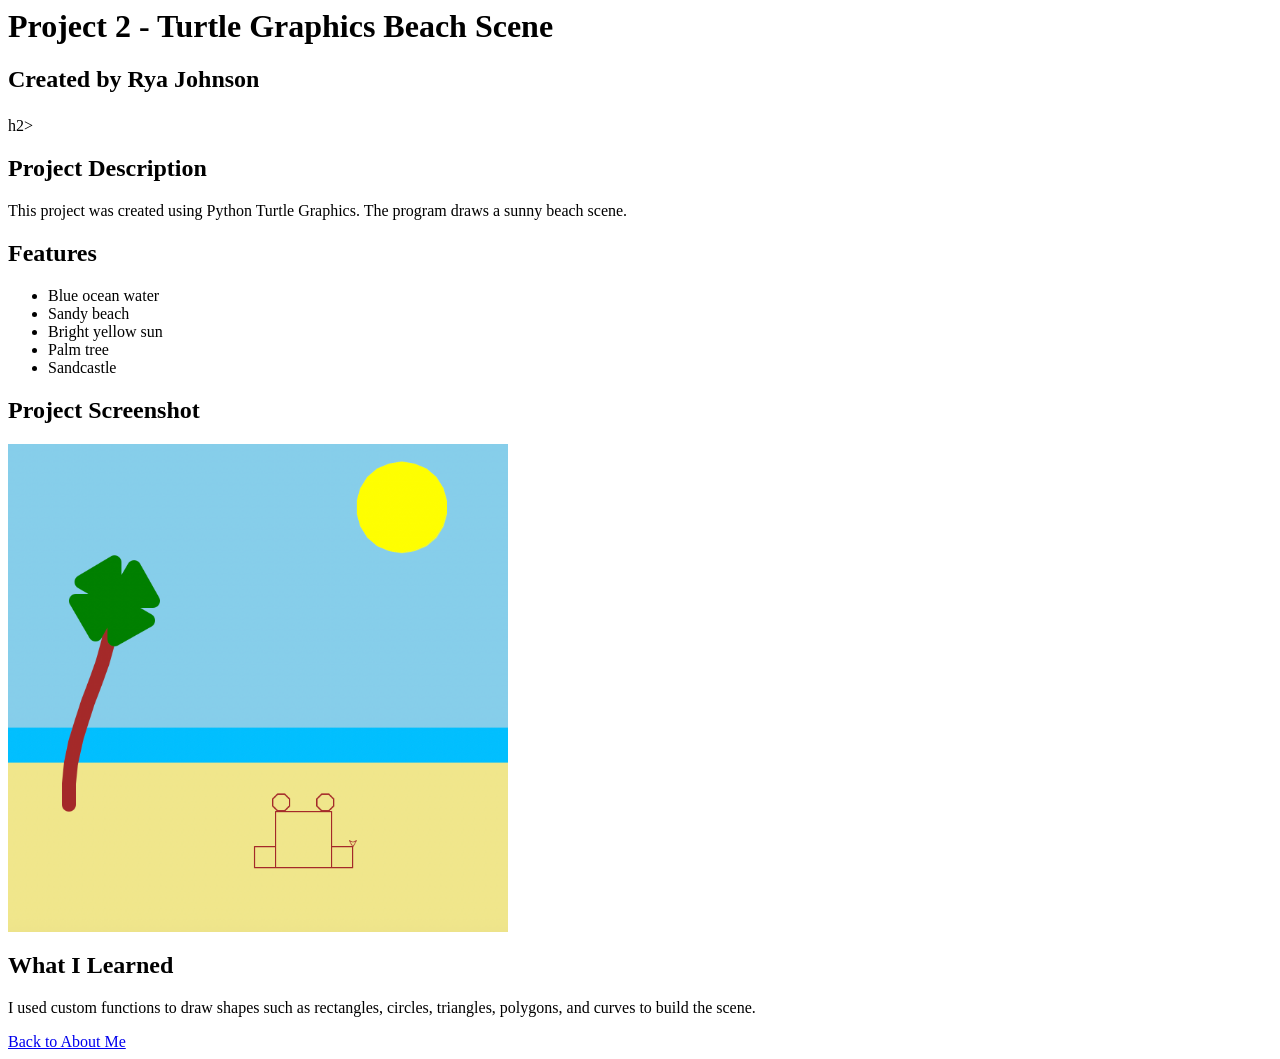
==== project2.html @ 31a18785 "Fix header and link in project2.html" ====
<body>

    <header>
        <h1>Project 2 - Turtle Graphics Beach Scene</h1>
    </header>

    <section>
        <h2><strong>Created by Rya Johnson</strong></p></h2>h2>
    </section>

    <section>
        <h2>Project Description</h2>
        <p>
            This project was created using Python Turtle Graphics.
            The program draws a sunny beach scene.
        </p>
    </section>

    <section>
        <h2>Features</h2>
        <ul>
            <li>Blue ocean water</li>
            <li>Sandy beach</li>
            <li>Bright yellow sun</li>
            <li>Palm tree</li>
            <li>Sandcastle</li>
        </ul>
    </section>

    <section>
        <h2>Project Screenshot</h2>
        <img src="Project2.png" alt="Turtle Graphics Beach Scene" width="500">
    </section>

    <section>
        <h2>What I Learned</h2>
        <p>
            I used custom functions to draw shapes such as rectangles,
            circles, triangles, polygons, and curves to build the scene.
        </p>
    </section>

    <section>
        <a href="index.html">Back to About Me</a>
    </section>

</body>
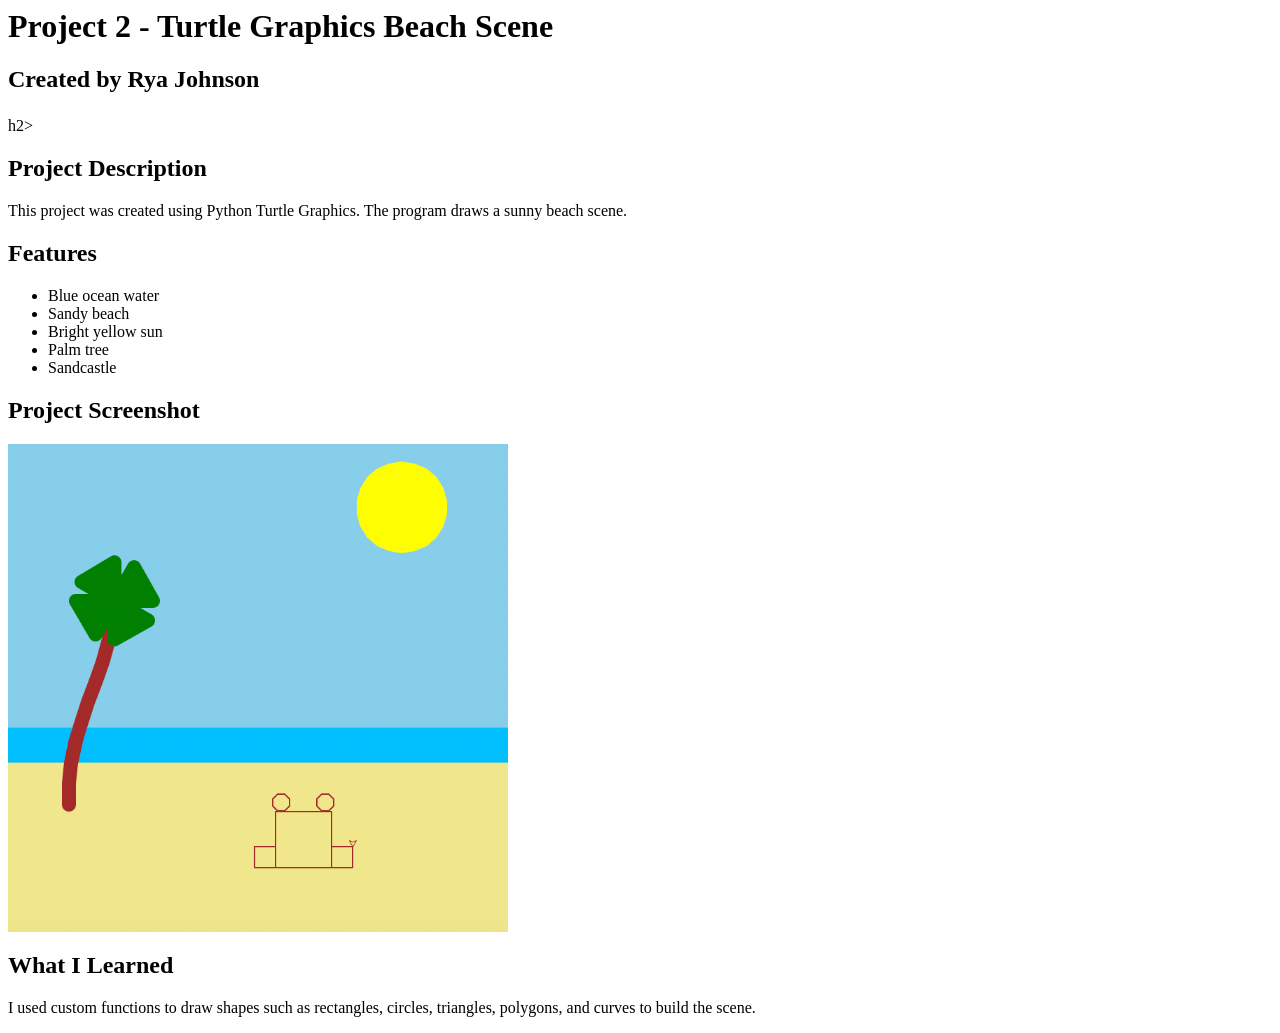
==== commit e2f7d2ed: "Update project2.html" ====
--- a/project2.html
+++ b/project2.html
@@ -39,9 +39,4 @@
             circles, triangles, polygons, and curves to build the scene.
         </p>
     </section>
-
-    <section>
-        <a href="index.html">Back to About Me</a>
-    </section>
-
 </body>
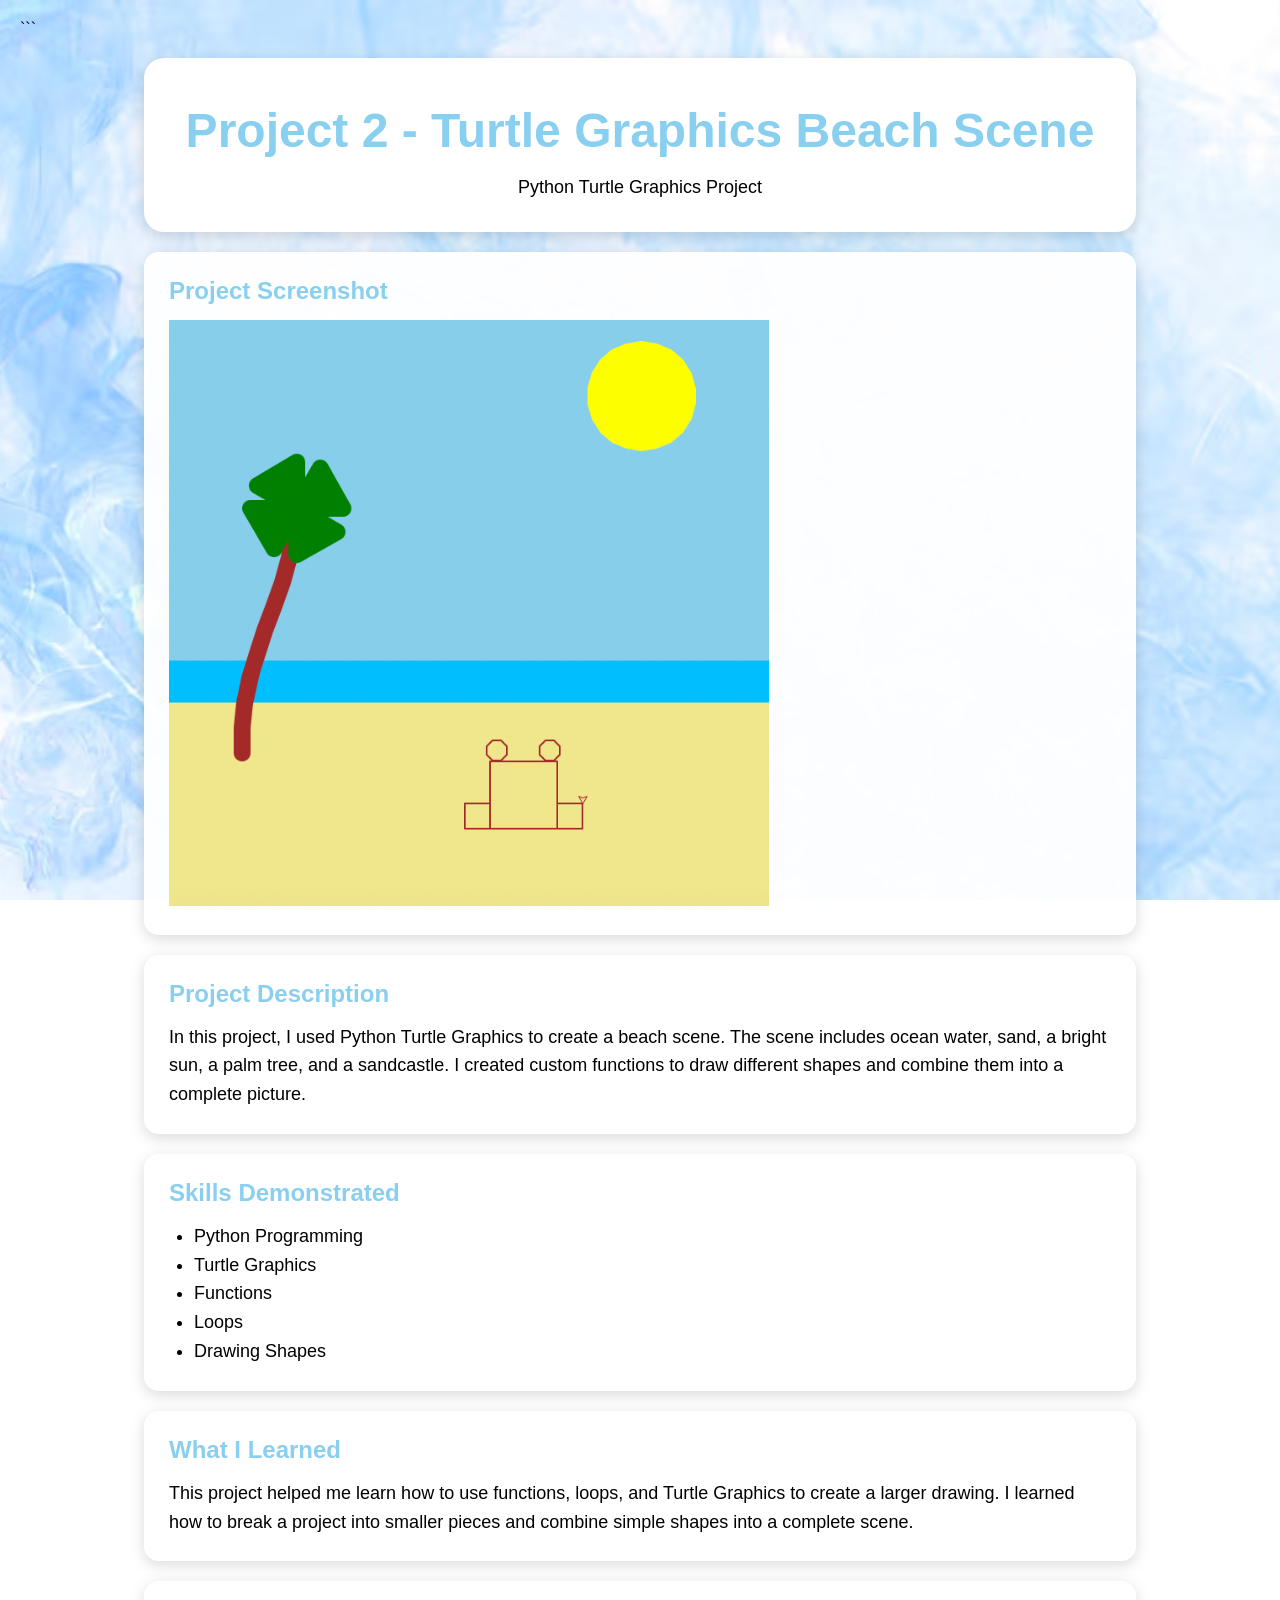
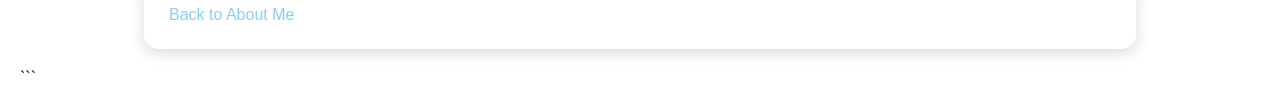
==== commit 759a0d45: "Update project2.html" ====
--- a/project2.html
+++ b/project2.html
@@ -1,42 +1,59 @@
+<!DOCTYPE html>
+
+<html lang="en">
+<head>
+    <meta charset="UTF-8">
+    <meta name="viewport" content="width=device-width, initial-scale=1.0">
+    <title>Project 2 - Turtle Graphics Beach Scene</title>
+    <link rel="stylesheet" href="styles.css">
+</head>
 <body>
 
-    <header>
-        <h1>Project 2 - Turtle Graphics Beach Scene</h1>
-    </header>
+```
+<header>
+    <h1>Project 2 - Turtle Graphics Beach Scene</h1>
+    <p>Python Turtle Graphics Project</p>
+</header>
 
-    <section>
-        <h2><strong>Created by Rya Johnson</strong></p></h2>h2>
-    </section>
+<section>
+    <h2>Project Screenshot</h2>
+    <img src="Project2.png" alt="Turtle Graphics Beach Scene" width="600">
+</section>
 
-    <section>
-        <h2>Project Description</h2>
-        <p>
-            This project was created using Python Turtle Graphics.
-            The program draws a sunny beach scene.
-        </p>
-    </section>
+<section>
+    <h2>Project Description</h2>
+    <p>
+        In this project, I used Python Turtle Graphics to create a beach scene.
+        The scene includes ocean water, sand, a bright sun, a palm tree, and
+        a sandcastle. I created custom functions to draw different shapes and
+        combine them into a complete picture.
+    </p>
+</section>
 
-    <section>
-        <h2>Features</h2>
-        <ul>
-            <li>Blue ocean water</li>
-            <li>Sandy beach</li>
-            <li>Bright yellow sun</li>
-            <li>Palm tree</li>
-            <li>Sandcastle</li>
-        </ul>
-    </section>
+<section>
+    <h2>Skills Demonstrated</h2>
+    <ul>
+        <li>Python Programming</li>
+        <li>Turtle Graphics</li>
+        <li>Functions</li>
+        <li>Loops</li>
+        <li>Drawing Shapes</li>
+    </ul>
+</section>
 
-    <section>
-        <h2>Project Screenshot</h2>
-        <img src="Project2.png" alt="Turtle Graphics Beach Scene" width="500">
-    </section>
+<section>
+    <h2>What I Learned</h2>
+    <p>
+        This project helped me learn how to use functions, loops, and Turtle
+        Graphics to create a larger drawing. I learned how to break a project
+        into smaller pieces and combine simple shapes into a complete scene.
+    </p>
+</section>
 
-    <section>
-        <h2>What I Learned</h2>
-        <p>
-            I used custom functions to draw shapes such as rectangles,
-            circles, triangles, polygons, and curves to build the scene.
-        </p>
-    </section>
+<section>
+    <a href="index.html">Back to About Me</a>
+</section>
+```
+
 </body>
+</html>
--- a/styles.css
+++ b/styles.css
@@ -0,0 +1,101 @@
+/* Rya Johnson */
+
+/* Global Styles */
+* {
+    margin: 0;
+    padding: 0;
+    box-sizing: border-box;
+}
+
+/* Page Background */
+body {
+    background-image: url("blue-smoke-background-textured-wallpaper-high-resolution_53876-128239.avif");
+    background-size: cover;
+    background-position: center;
+    background-attachment: fixed;
+    font-family: 'Trebuchet MS', sans-serif;
+    padding: 20px;
+}
+
+/* Header Card */
+header {
+    background-color: rgb(255, 255, 255);
+    text-align: center;
+    padding: 30px;
+    border-radius: 20px;
+    width: 80%;
+    margin: 20px auto;
+    box-shadow: 0 4px 15px rgba(0, 0, 0, 0.15);
+}
+
+/* Profile Picture */
+.profile-image {
+    width: 200px;
+    height: 200px;
+    object-fit: cover;
+    border-radius: 15px;
+    border: 4px solid white;
+    margin-bottom: 15px;
+}
+
+/* Section Cards */
+section {
+    background-color: rgba(255, 255, 255, 0.95);
+    width: 80%;
+    margin: 20px auto;
+    padding: 25px;
+    border-radius: 15px;
+    box-shadow: 0 4px 15px rgba(0, 0, 0, 0.15);
+}
+
+/* Name */
+h1 {
+    font-size: 3rem;
+    color: #89CFF0;
+    margin: 15px 0;
+}
+
+/* Section Titles */
+h2 {
+    color: #89CFF0;
+    margin-bottom: 15px;
+}
+
+/* Subheadings */
+h3 {
+    color: #89CFF0;
+    margin-top: 15px;
+    margin-bottom: 10px;
+}
+
+/* Text */
+p, li {
+    line-height: 1.6;
+    font-size: 18px;
+}
+
+/* Lists */
+ul, ol {
+    margin-left: 25px;
+}
+
+/* Links */
+a {
+    color: #89CFF0;
+    text-decoration: none;
+}
+
+a:hover {
+    text-decoration: underline;
+}
+
+/* Footer */
+footer {
+    background-color: rgb(255, 255, 255);
+    text-align: center;
+    padding: 30px;
+    border-radius: 20px;
+    width: 80%;
+    margin: 20px auto;
+    box-shadow: 0 4px 15px rgba(0, 0, 0, 0.15);
+}
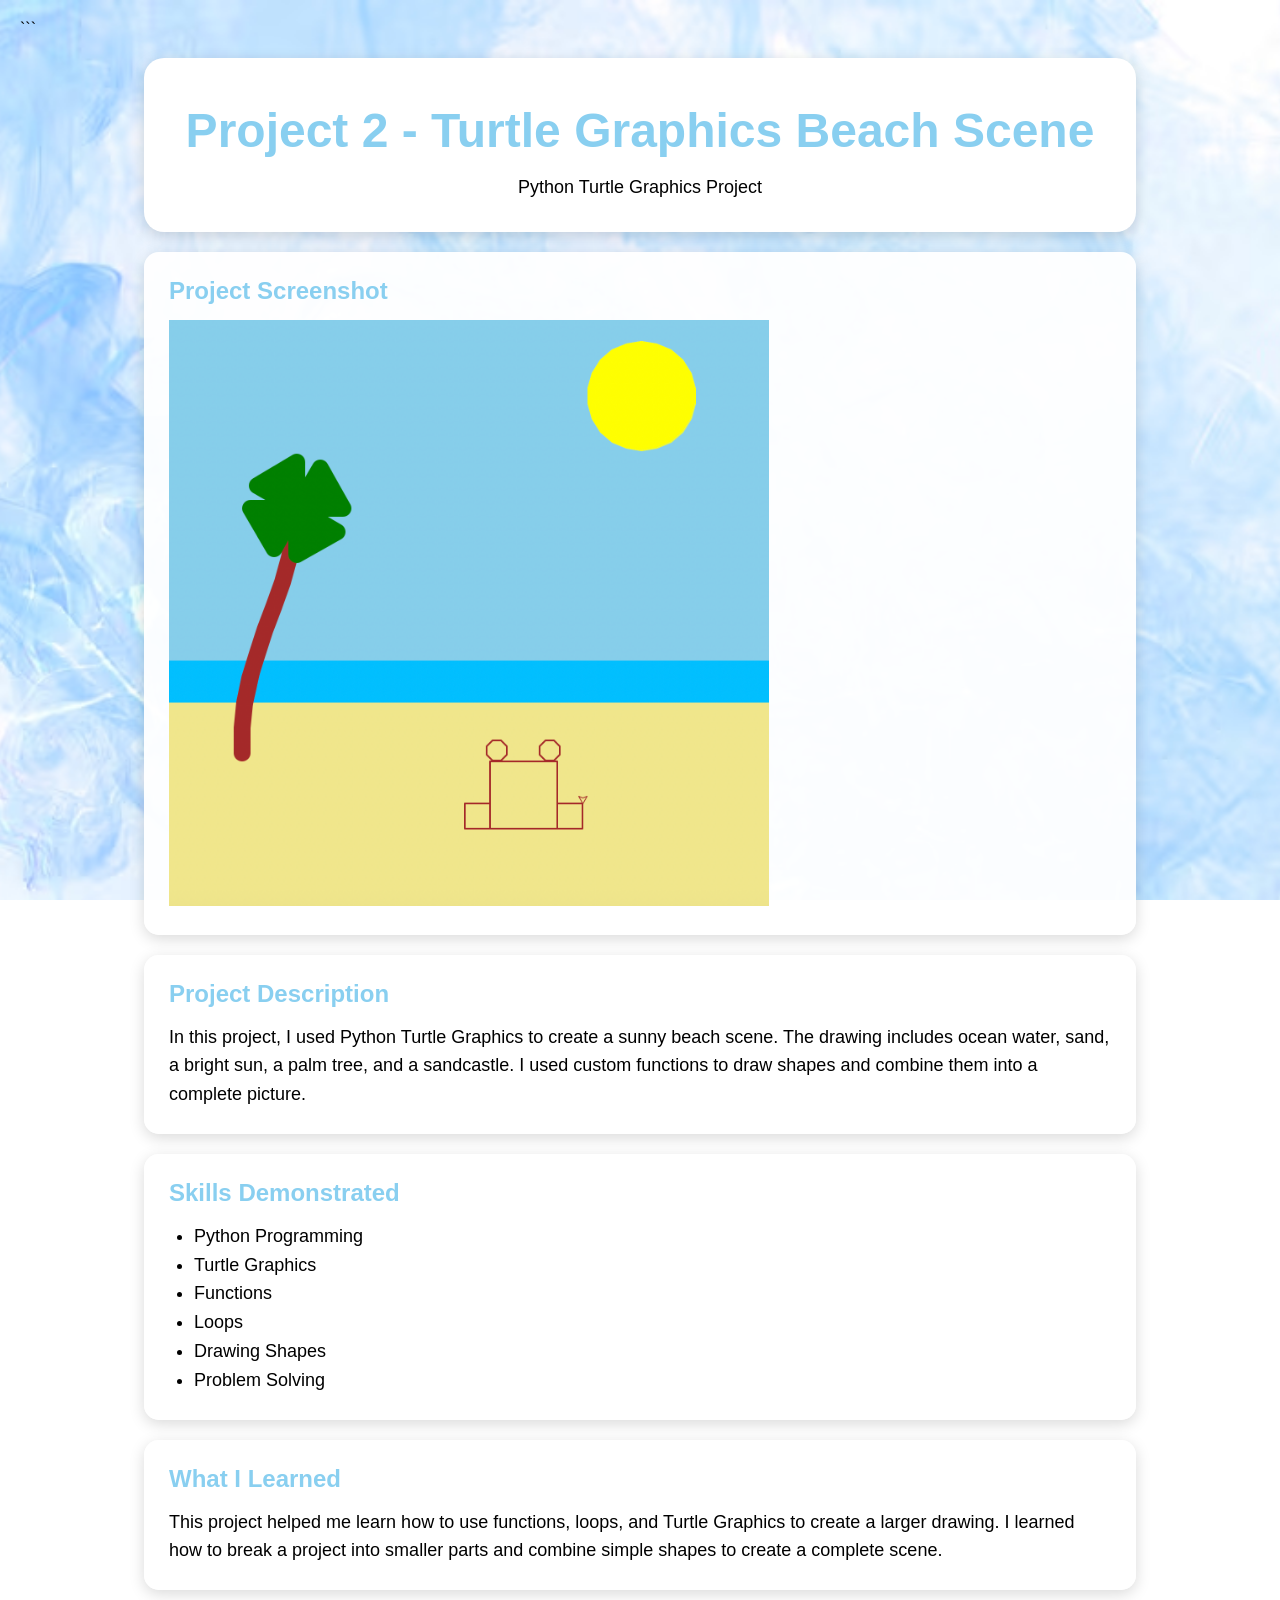
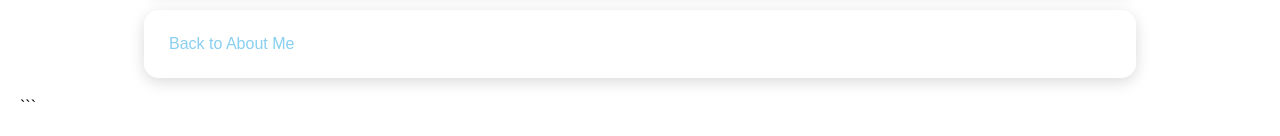
==== commit f9141f90: "Update project2.html" ====
--- a/project2.html
+++ b/project2.html
@@ -23,10 +23,9 @@
 <section>
     <h2>Project Description</h2>
     <p>
-        In this project, I used Python Turtle Graphics to create a beach scene.
-        The scene includes ocean water, sand, a bright sun, a palm tree, and
-        a sandcastle. I created custom functions to draw different shapes and
-        combine them into a complete picture.
+        In this project, I used Python Turtle Graphics to create a sunny beach scene.
+        The drawing includes ocean water, sand, a bright sun, a palm tree, and a sandcastle.
+        I used custom functions to draw shapes and combine them into a complete picture.
     </p>
 </section>
 
@@ -38,15 +37,16 @@
         <li>Functions</li>
         <li>Loops</li>
         <li>Drawing Shapes</li>
+        <li>Problem Solving</li>
     </ul>
 </section>
 
 <section>
     <h2>What I Learned</h2>
     <p>
-        This project helped me learn how to use functions, loops, and Turtle
-        Graphics to create a larger drawing. I learned how to break a project
-        into smaller pieces and combine simple shapes into a complete scene.
+        This project helped me learn how to use functions, loops, and Turtle Graphics
+        to create a larger drawing. I learned how to break a project into smaller parts
+        and combine simple shapes to create a complete scene.
     </p>
 </section>
 
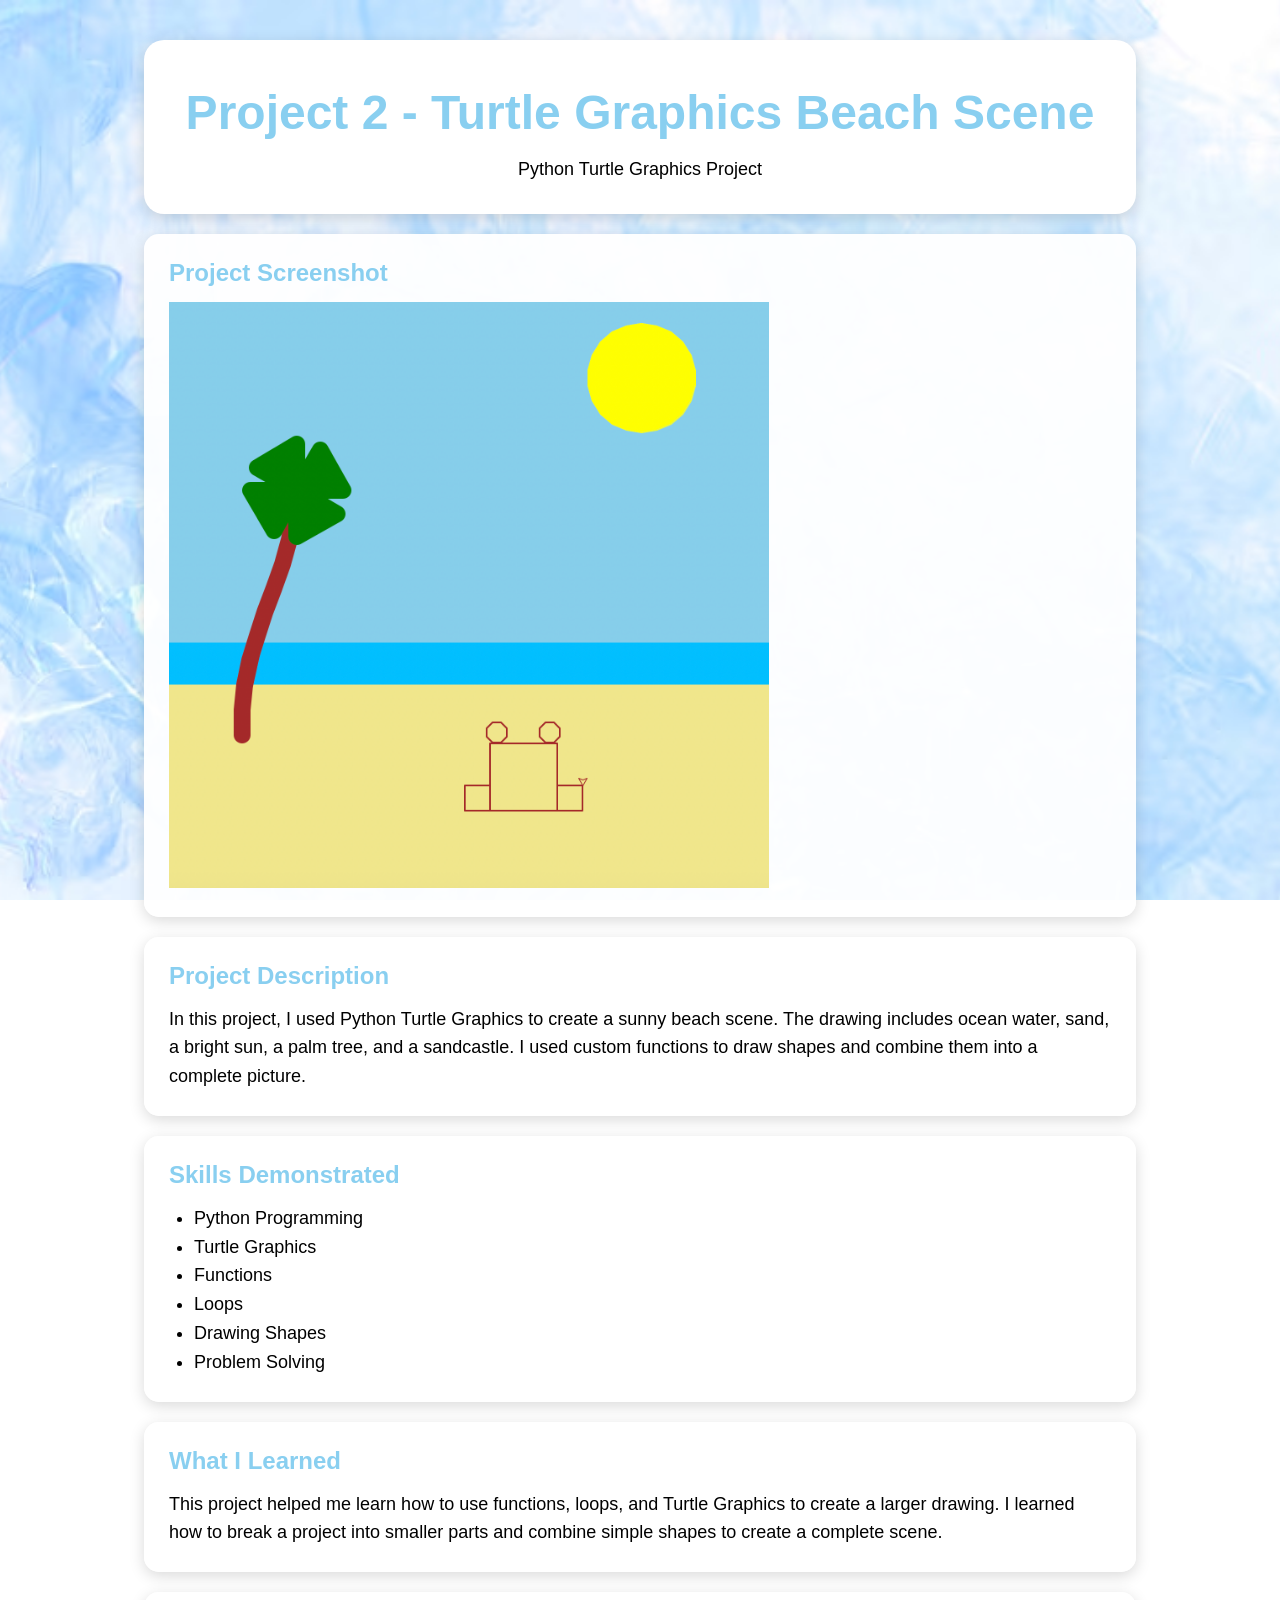
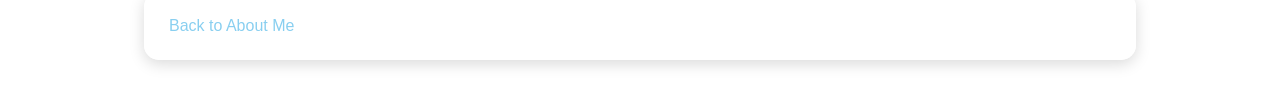
==== commit 4bcd80a6: "Fix HTML formatting issues in project2.html" ====
--- a/project2.html
+++ b/project2.html
@@ -9,7 +9,7 @@
 </head>
 <body>
 
-```
+
 <header>
     <h1>Project 2 - Turtle Graphics Beach Scene</h1>
     <p>Python Turtle Graphics Project</p>
@@ -53,7 +53,7 @@
 <section>
     <a href="index.html">Back to About Me</a>
 </section>
-```
+
 
 </body>
 </html>
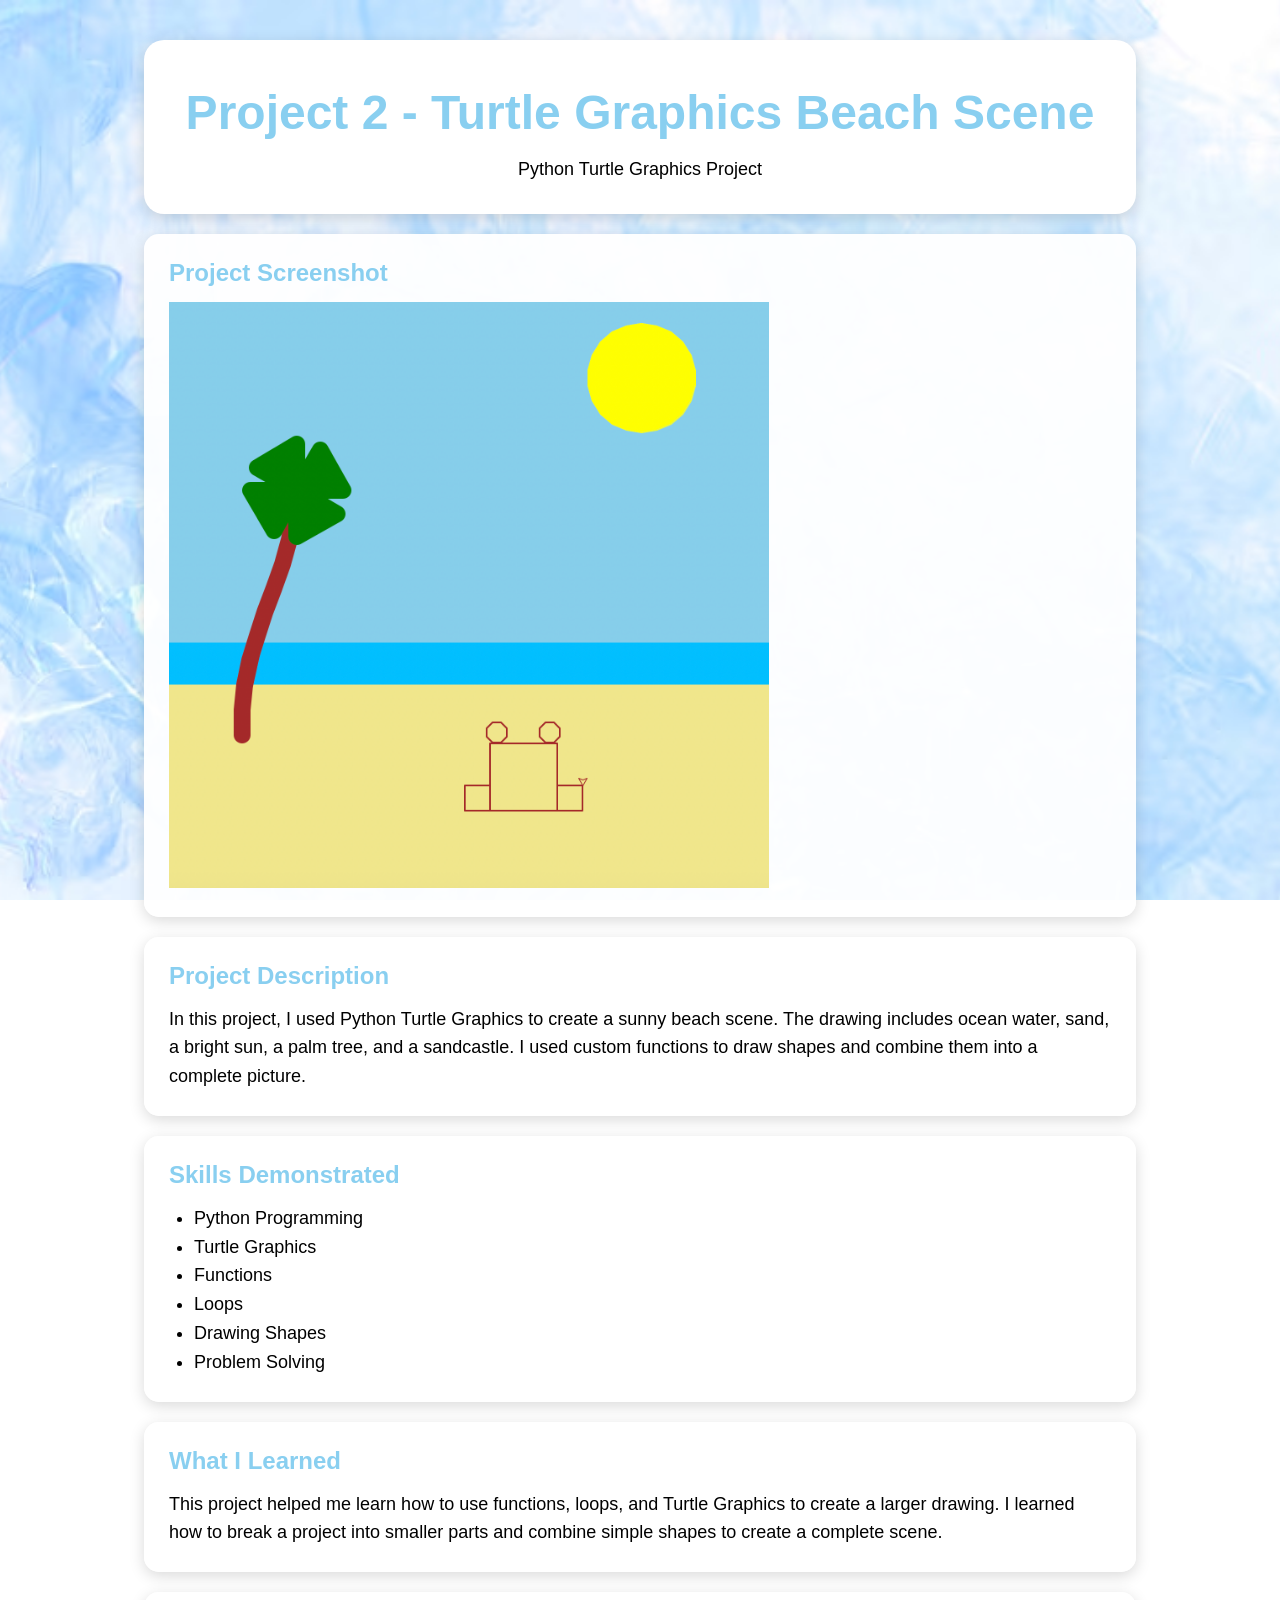
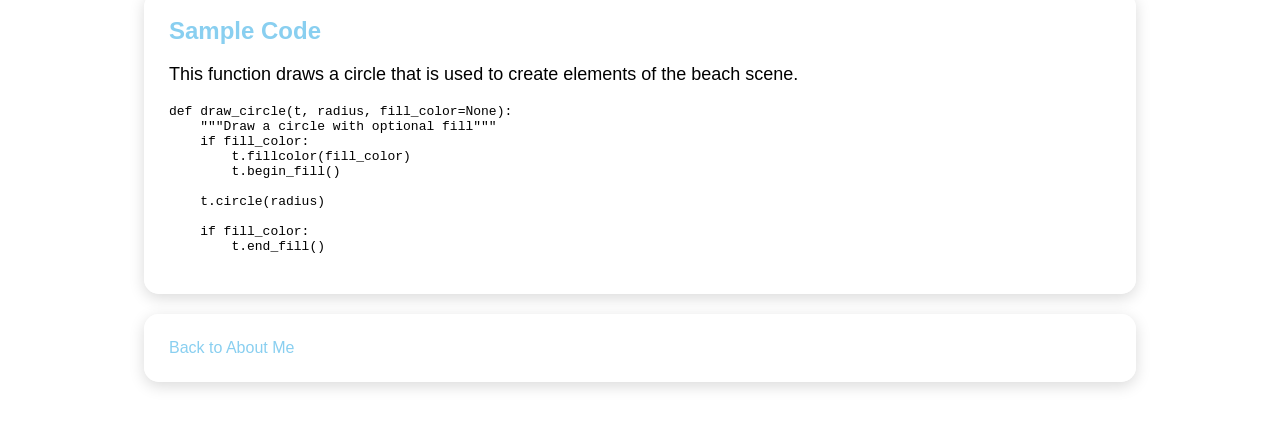
==== commit b46b9326: "Update project2.html" ====
--- a/project2.html
+++ b/project2.html
@@ -8,8 +8,6 @@
     <link rel="stylesheet" href="styles.css">
 </head>
 <body>
-
-
 <header>
     <h1>Project 2 - Turtle Graphics Beach Scene</h1>
     <p>Python Turtle Graphics Project</p>
@@ -49,11 +47,29 @@
         and combine simple shapes to create a complete scene.
     </p>
 </section>
+<section>
+    <h2>Sample Code</h2>
+
+    <p>
+        This function draws a circle that is used to create elements of the beach scene.
+    </p>
+
+    <pre><code>
+def draw_circle(t, radius, fill_color=None):
+    """Draw a circle with optional fill"""
+    if fill_color:
+        t.fillcolor(fill_color)
+        t.begin_fill()
+
+    t.circle(radius)
+
+    if fill_color:
+        t.end_fill()
+    </code></pre>
+</section>
 
 <section>
     <a href="index.html">Back to About Me</a>
 </section>
-
-
 </body>
 </html>
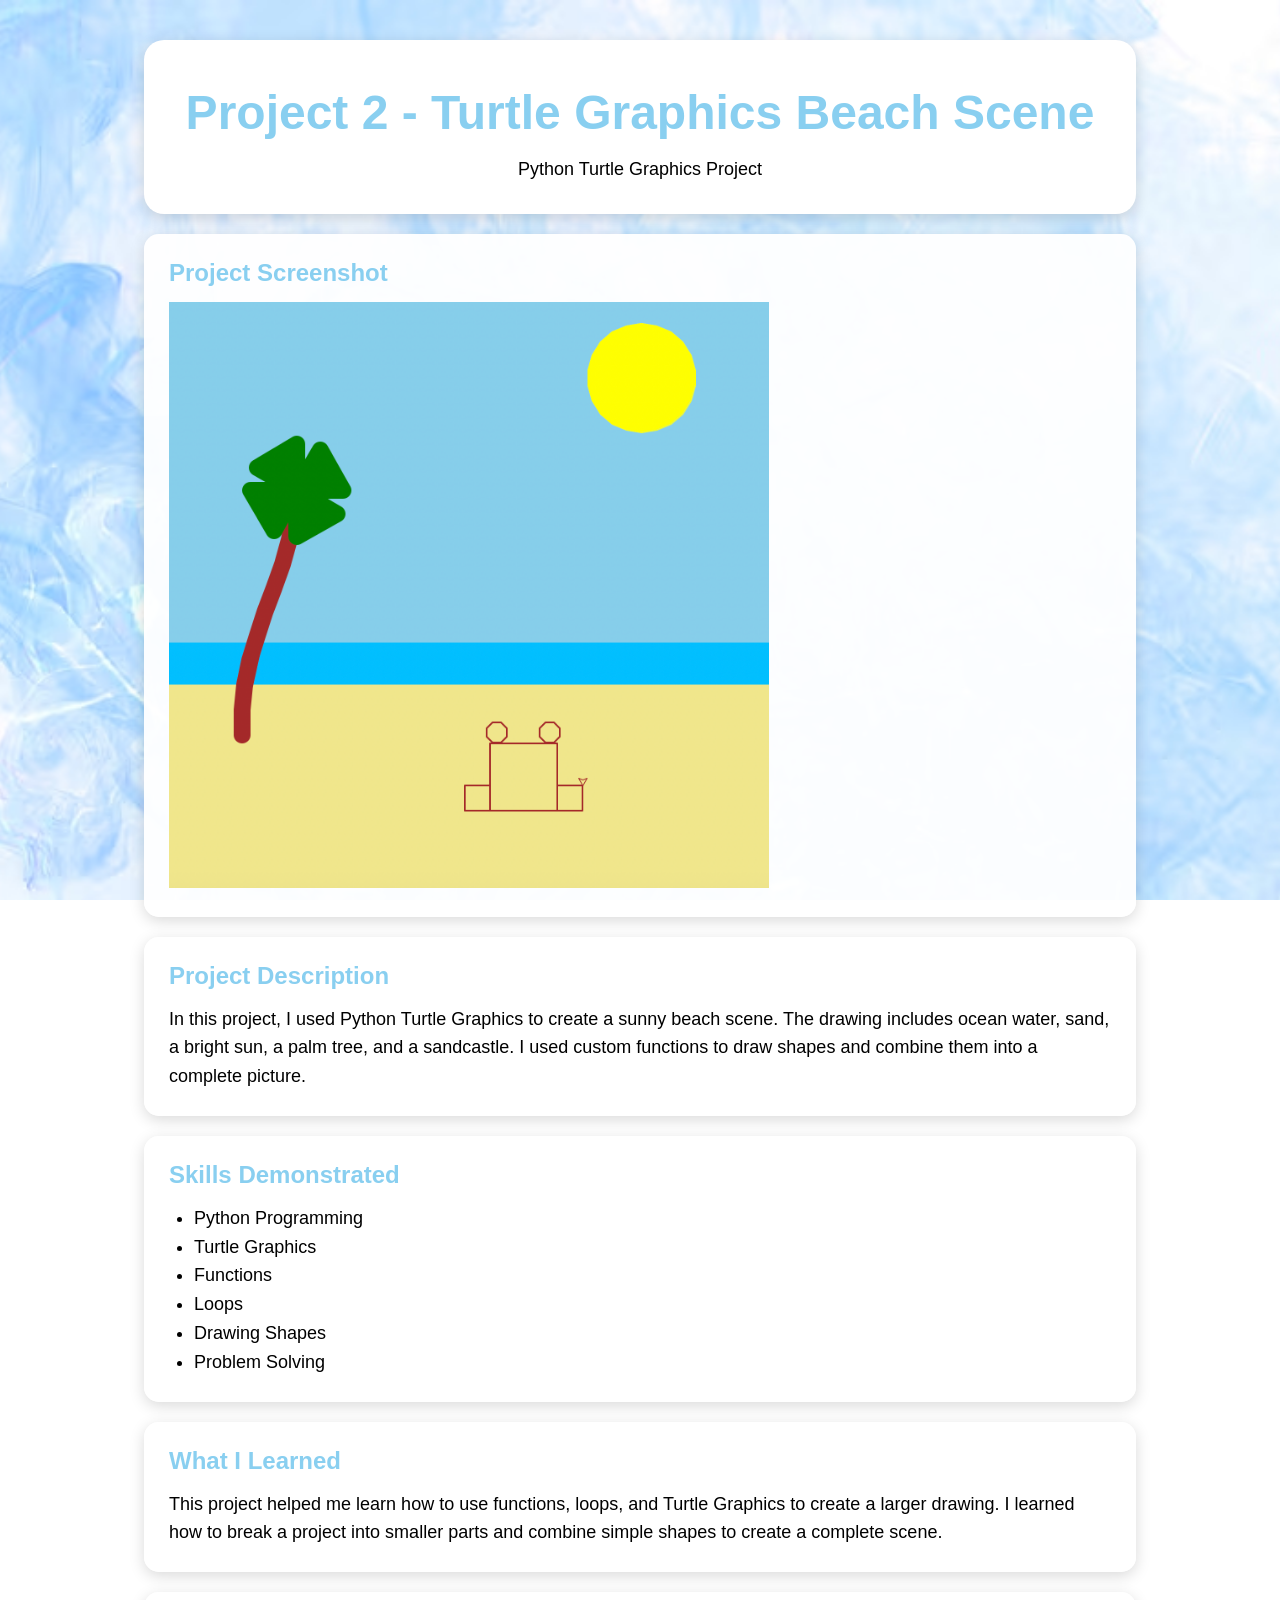
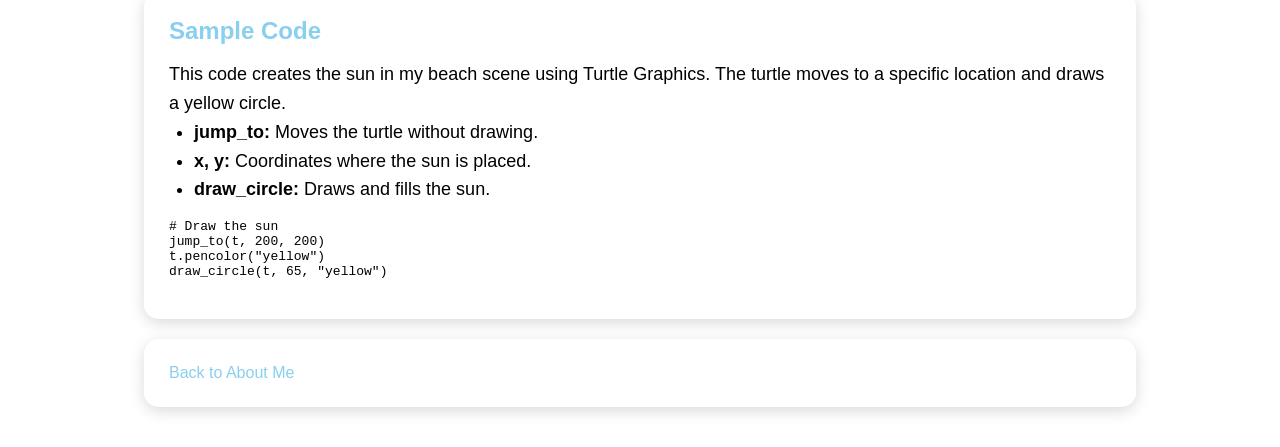
==== commit b69a2757: "Revise function description and add sun drawing code Updated the description of the drawing function" ====
--- a/project2.html
+++ b/project2.html
@@ -51,20 +51,21 @@
     <h2>Sample Code</h2>
 
     <p>
-        This function draws a circle that is used to create elements of the beach scene.
+        This code creates the sun in my beach scene using Turtle Graphics.
+        The turtle moves to a specific location and draws a yellow circle.
     </p>
 
+    <ul>
+        <li><strong>jump_to:</strong> Moves the turtle without drawing.</li>
+        <li><strong>x, y:</strong> Coordinates where the sun is placed.</li>
+        <li><strong>draw_circle:</strong> Draws and fills the sun.</li>
+    </ul>
+
     <pre><code>
-def draw_circle(t, radius, fill_color=None):
-    """Draw a circle with optional fill"""
-    if fill_color:
-        t.fillcolor(fill_color)
-        t.begin_fill()
-
-    t.circle(radius)
-
-    if fill_color:
-        t.end_fill()
+# Draw the sun
+jump_to(t, 200, 200)
+t.pencolor("yellow")
+draw_circle(t, 65, "yellow")
     </code></pre>
 </section>
 
